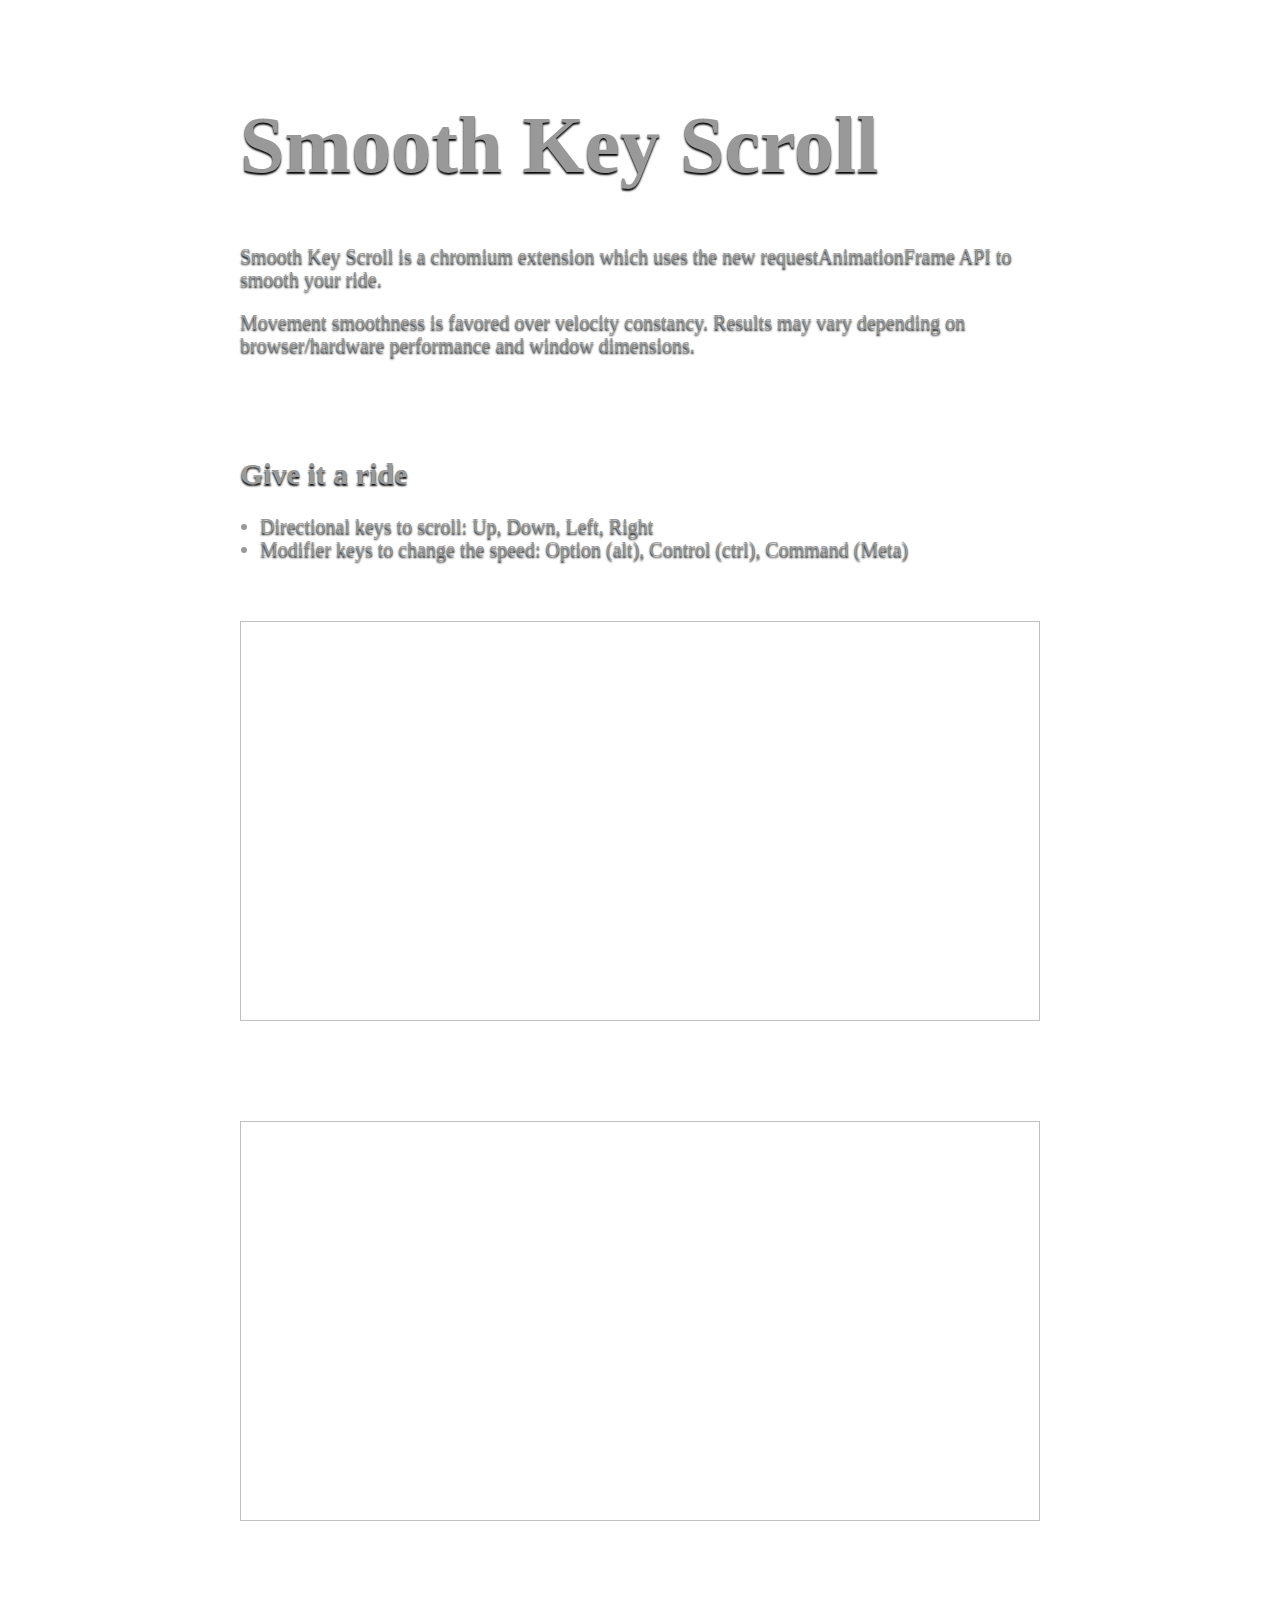
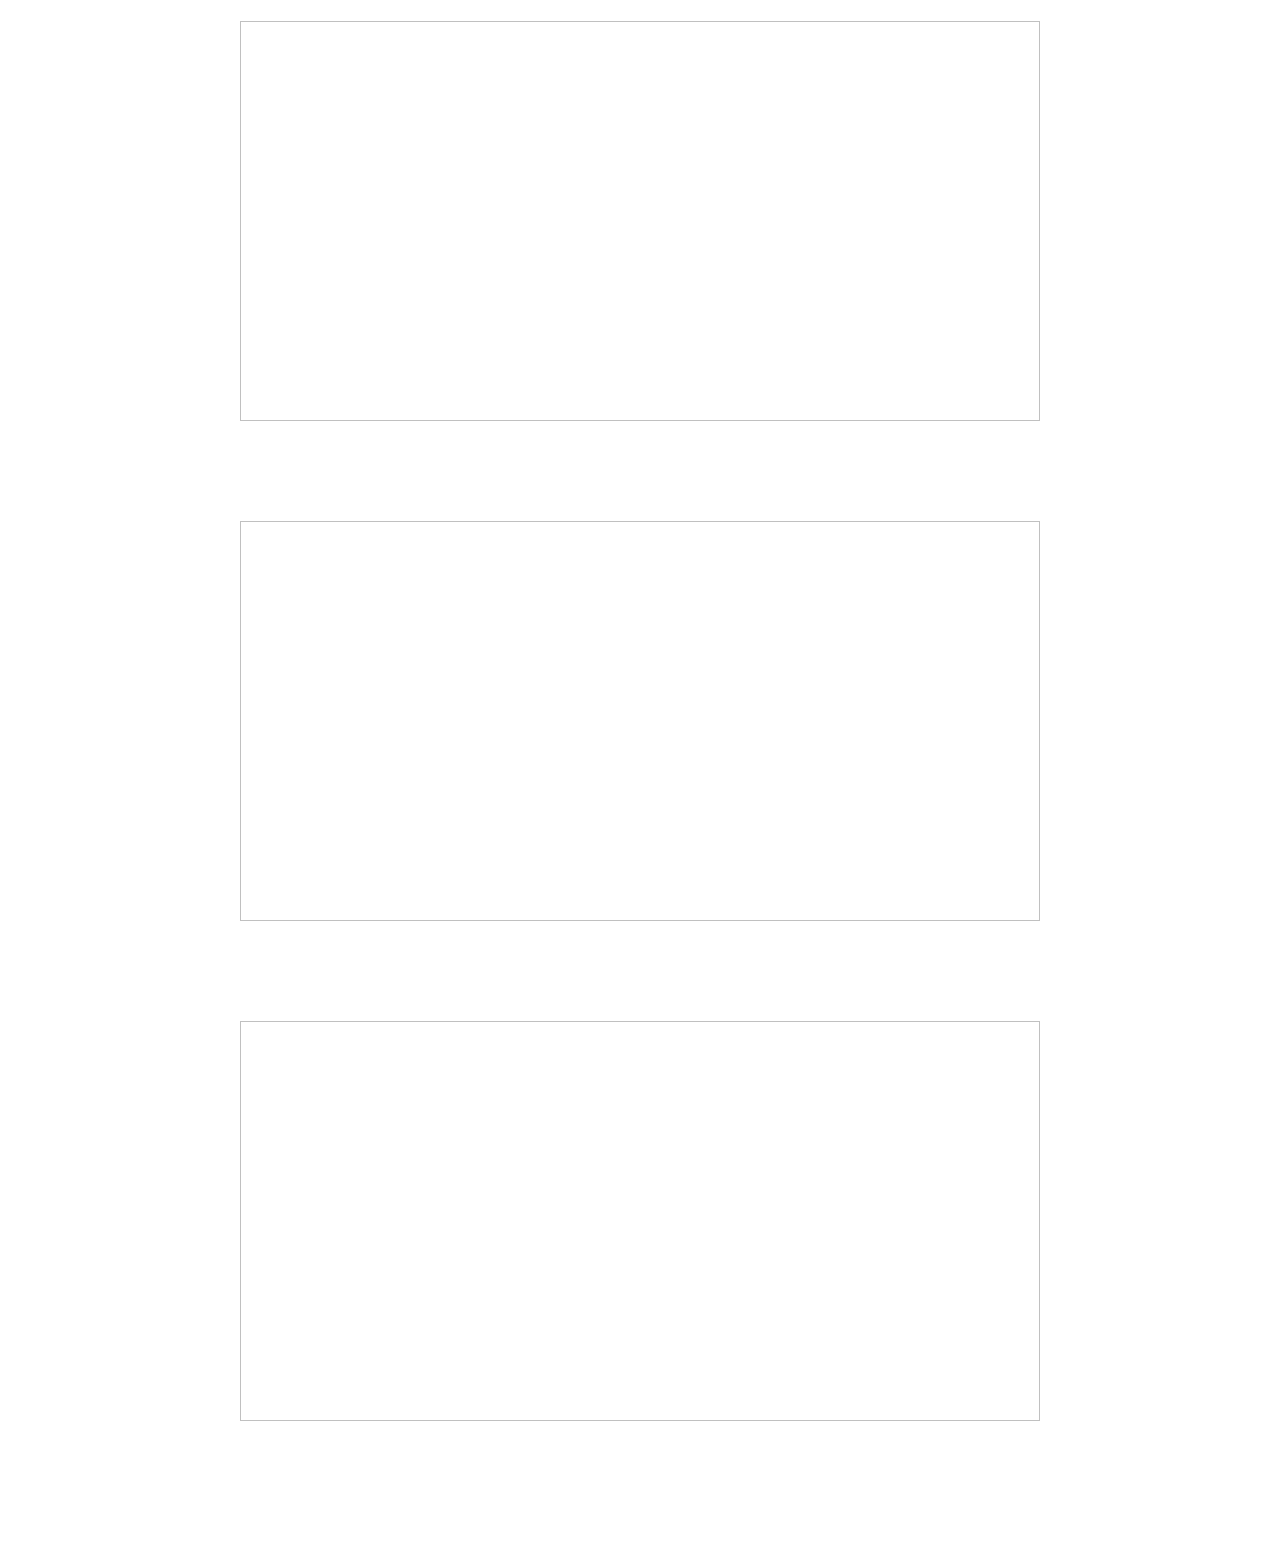
==== index.html @ c64a532a "Merge branch 'release/1.2'" ====
<html>
<head>
    <title>smoothscroll</title>

    <script type="text/javascript" src="inject.js"></script>

    <script type="text/javascript" src="http://use.typekit.com/vjf3uwo.js"></script>
    <script type="text/javascript">try{Typekit.load();}catch(e){}</script>

    <style type="text/css">
    
        body {
            width: 800px;
            margin: 100px auto;
            font-family: museo;
            font-size: 20px;
            /*color: #1c1c1c;*/
            /*text-shadow:0 1px 0 #5E5E5E;*/
            color: hsl(0, 0%, 60%);
            text-shadow: 0 2px 2px #000;
            background: url(http://subtlepatterns.com/patterns/concrete_wall.png);
        }
        h1{
            font-size: 80px;            
        }

        #instructions {
            margin:  100px 0 0 0;
        }
        img.fixie {
            width: 800px;
            height: 400px;
            margin: 40px 0px;
        }

        
        ul {
            padding: 0 0 0 20px;
        }

    </style>

</head>
<body>
<h1>Smooth Key Scroll</h1>

<p>Smooth Key Scroll is a chromium extension which uses the new requestAnimationFrame API to smooth your ride.</p>
<p>Movement smoothness is favored over velocity constancy. Results may vary depending on browser/hardware performance and window dimensions.</p>

<div id="instructions">
    <h2 >Give it a ride</h2>
    <ul>
        <li>Directional keys to scroll: Up, Down, Left, Right</li></li>
        <li>Modifier keys to change the speed: Option (alt), Control (ctrl), Command (Meta)</li></li>
    </ul>
</div>

<script type="text/javascript">

    for (var i = 0; i < 5; i++) {
        document.body.appendChild(document.createElement('img')).className = "fixie";
        for (var e = 0; e < 5; e++) {
            document.body.appendChild(document.createElement('p')).className = "fixie";
        }
    }
</script>

<script type="text/javascript" src="https://raw.github.com/rthprog/fixie/master/fixie_min.js"></script>
<script>document.write('<script src="http://' + (location.host || 'localhost').split(':')[0] + ':35729/livereload.js?snipver=1"></' + 'script>')</script>
</body>
</html>
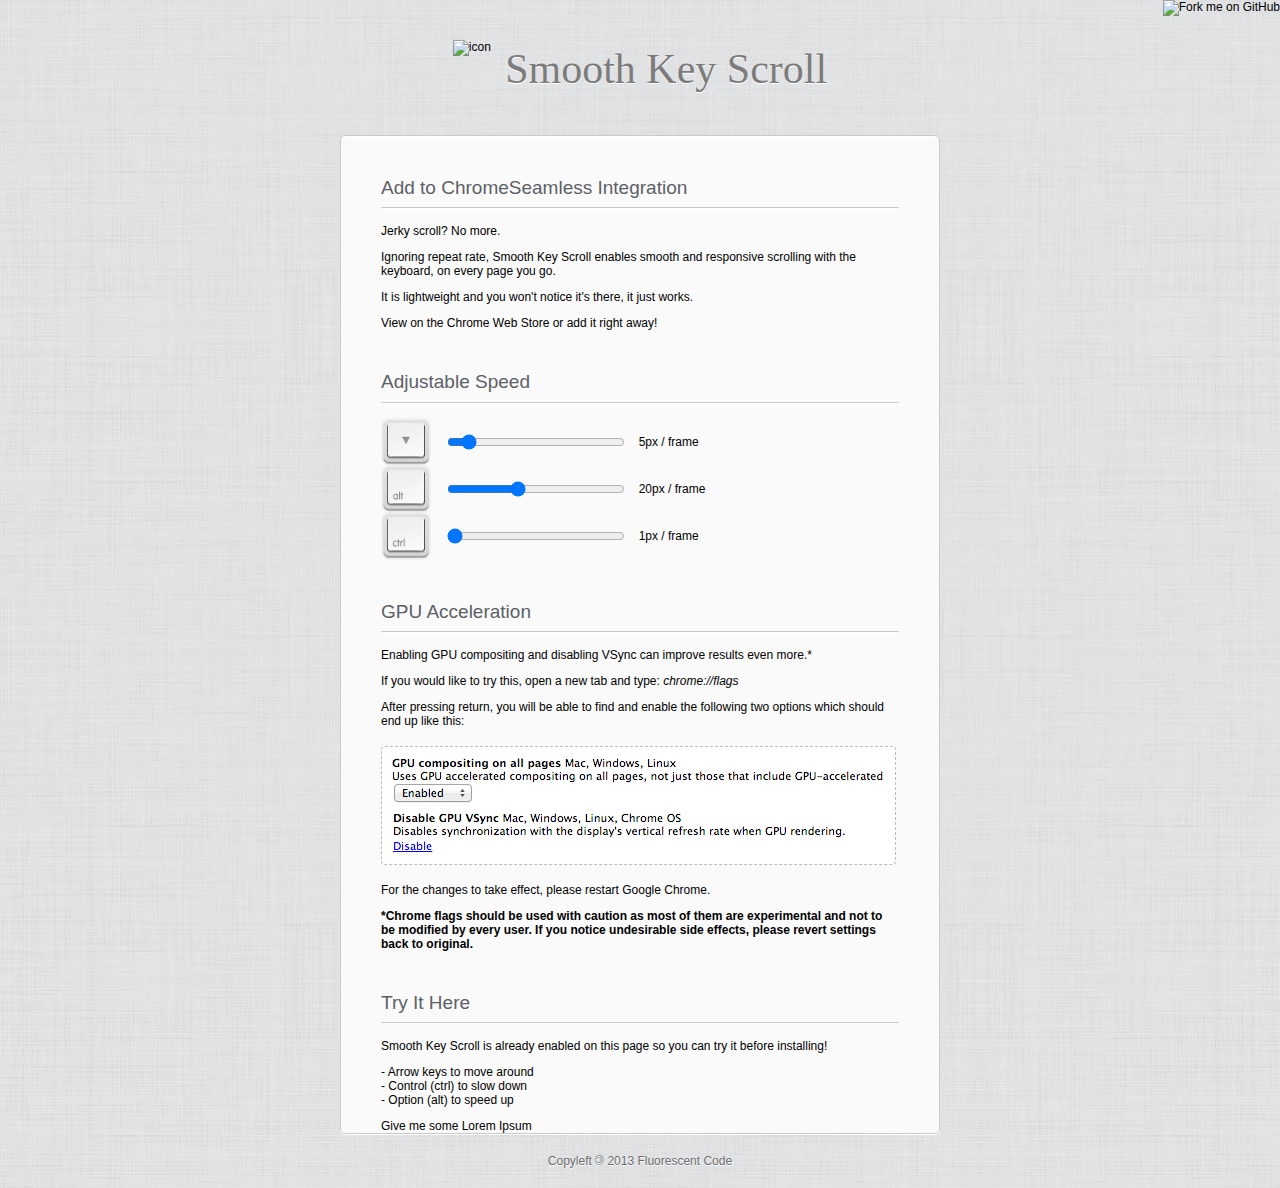
==== commit f3081f00: "Update inline isntall link" ====
--- a/index.html
+++ b/index.html
@@ -1,71 +1,144 @@
-<html>
-<head>
-    <title>smoothscroll</title>
+<!DOCTYPE html>
+<html lang="en">
+    <head>
+        <meta charset="utf-8">
+        <title>Smooth Key Scroll</title>
 
-    <script type="text/javascript" src="inject.js"></script>
+        <link rel="stylesheet" href="crx/options/css/chrome-bootstrap.css">
+        <link rel="stylesheet" href="crx/options/css/options.css">
+        <link rel="stylesheet" href="index.css">
+        <link rel="icon" type="image/png" href="crx/icon.png">
+        <link rel="chrome-webstore-item" href="https://chrome.google.com/webstore/detail/gphmhpfbknciemgfnfhjapilmcaecljh">
+    </head>
+    <body>
+        <a href="http://github.com/aristidesfl/smoothkeyscroll/"><img style="position: absolute; top: 0; right: 0; border: 0;" src="https://s3.amazonaws.com/github/ribbons/forkme_right_white_ffffff.png" alt="Fork me on GitHub"></a>
 
-    <script type="text/javascript" src="http://use.typekit.com/vjf3uwo.js"></script>
-    <script type="text/javascript">try{Typekit.load();}catch(e){}</script>
+        <header class="center">
+            <img id="icon" src="crx/icon.png" alt="icon" >
+            <span id="title" class="">Smooth Key Scroll</span>
+        </header>
 
-    <style type="text/css">
-    
-        body {
-            width: 800px;
-            margin: 100px auto;
-            font-family: museo;
-            font-size: 20px;
-            /*color: #1c1c1c;*/
-            /*text-shadow:0 1px 0 #5E5E5E;*/
-            color: hsl(0, 0%, 60%);
-            text-shadow: 0 2px 2px #000;
-            background: url(http://subtlepatterns.com/patterns/concrete_wall.png);
-        }
-        h1{
-            font-size: 80px;            
-        }
+        <section id="wrapper" class="center roundCorners width">
 
-        #instructions {
-            margin:  100px 0 0 0;
-        }
-        img.fixie {
-            width: 800px;
-            height: 400px;
-            margin: 40px 0px;
-        }
+            <h1><a id="install" class="button" href="" onclick="chrome.webstore.install()"><span>Add to Chrome<img id="store" src="images/chrome.png" alt=""></span></a>Seamless Integration</h1>
 
-        
-        ul {
-            padding: 0 0 0 20px;
-        }
+            <p>Jerky scroll? No more.</p>
+            <p>
+            Ignoring repeat rate, Smooth Key Scroll enables smooth and responsive scrolling with the keyboard, on every page you go.
+            </p>
+            <P>It is lightweight and you won't notice it's there, it just works.</P>
 
-    </style>
 
-</head>
-<body>
-<h1>Smooth Key Scroll</h1>
+            <p>View on the <a class="intext" href="//chrome.google.com/webstore/detail/smooth-key-scroll/gphmhpfbknciemgfnfhjapilmcaecljh">Chrome Web Store</a> or add it right away!</p>
 
-<p>Smooth Key Scroll is a chromium extension which uses the new requestAnimationFrame API to smooth your ride.</p>
-<p>Movement smoothness is favored over velocity constancy. Results may vary depending on browser/hardware performance and window dimensions.</p>
 
-<div id="instructions">
-    <h2 >Give it a ride</h2>
-    <ul>
-        <li>Directional keys to scroll: Up, Down, Left, Right</li></li>
-        <li>Modifier keys to change the speed: Option (alt), Control (ctrl), Command (Meta)</li></li>
-    </ul>
-</div>
+            <h1>Adjustable Speed</h1>
+            <div class="setting group-content">
+                <div class="container">
+                    <img src="crx/options/images/arrow.png" alt="Normal" class="key">
+                     <input id="Normal" class="setting element slider " type="range" max="50" min="1" step="1" value="5" title="Number of pixels scrolled per frame at approximately 60 frames per second">
+                    <span class="value" title="Number of pixels scrolled per frame at approximately 60 frames per second">5px / frame</span>
+                </div>
+                <div class="container">
+                    <img src="crx/options/images/alt.png" alt="alt" class="key">
+                    <input id="Alt" class="slider" type="range" max="50" min="1" step="1" value="20" title="Number of pixels scrolled per frame at approximately 60 frames per second">
+                    <span class="value" title="Number of pixels scrolled per frame at approximately 60 frames per second">20px / frame</span>
+                </div>
+                <div class="container">
+                    <img src="crx/options/images/ctrl.png" alt="ctrl" class="key">
+                    <input id="Control" class="slider" type="range" max="50" min="1" step="1" value="1" title="Number of pixels scrolled per frame at approximately 60 frames per second">
+                    <span class="value" title="Number of pixels scrolled per frame at approximately 60 frames per second">1px / frame</span>
+                </div>
+            </div>
 
-<script type="text/javascript">
+            <h1>GPU Acceleration</h1>
+            <p>Enabling GPU compositing and disabling VSync can improve results even more.*
+            </p>
+            <p>If you would like to try this, open a new tab and type: <i>chrome://flags</i></p>
+            <p>After pressing return, you will be able to find and enable the following two options which should end up like this:</p>
 
-    for (var i = 0; i < 5; i++) {
-        document.body.appendChild(document.createElement('img')).className = "fixie";
-        for (var e = 0; e < 5; e++) {
-            document.body.appendChild(document.createElement('p')).className = "fixie";
-        }
-    }
-</script>
+            <div id="flags">
+                <img  src="crx/options/images/bestresults.png" alt="GPU compositing settings">
+            </div>
 
-<script type="text/javascript" src="https://raw.github.com/rthprog/fixie/master/fixie_min.js"></script>
-<script>document.write('<script src="http://' + (location.host || 'localhost').split(':')[0] + ':35729/livereload.js?snipver=1"></' + 'script>')</script>
-</body>
-</html>+            <p>For the changes to take effect, please restart Google Chrome.</p>
+
+            <p><b>*Chrome flags should be used with caution as most of them are experimental and not to be modified by every user.
+
+            If you notice undesirable side effects, please revert settings back to original.</b>
+            </p>
+
+
+            <h1>Try It Here</h1>
+
+            <p>Smooth Key Scroll is already enabled on this page so you can try it before installing!</p>
+            <ul>
+                <li>- Arrow keys to move around</li>
+                <li>- Control (ctrl) to slow down</li>
+                <li>- Option (alt) to speed up</li>
+            </ul>
+            <div id="more">
+                <a class="button"><span>Give me some Lorem Ipsum</span></a>
+            </div>
+        </section>
+        <footer>
+            Copyleft <span style="-moz-transform: scaleX(-1); -o-transform: scaleX(-1); -webkit-transform: scaleX(-1); transform: scaleX(-1); display: inline-block;">
+                &copy;
+            </span> 2013 Fluorescent Code
+        </footer>
+
+        <!-- Javascript -->
+        <script src="http://ajax.googleapis.com/ajax/libs/jquery/1.9.0/jquery.min.js"></script>
+        <script>window.jQuery || document.write('<script src="crx/options/javascript/jquery.js"><\/script>')</script>
+        <script src="crx/inject.js"></script>
+        <script src="crx/options/javascript/options.js"></script>
+        <script type="text/javascript" src="https://raw.github.com/ryhan/fixie/master/fixie_min.js"></script>
+
+
+        <!-- Lorem Ipsum -->
+        <script type="text/javascript">
+            var phrases = [
+                'Some more please',
+                'I need more space',
+                'Even more please',
+                'Not satisfied yet',
+                'I like to scroll fast',
+                "Let's go wild",
+                'Why not some more?',
+                'Not satisfied yet?',
+                'Maybe see a doctor?',
+                "Gimme more!"
+            ]
+            var phrasesIndex = 0
+            $('#more').on('click', function(){
+                for (var i = 0; i < 2; i++) {
+                    $('#more').before('<img src="images/lorem.png" class="lorem">');
+                    for (var e = 0; e < 7; e++) {
+                        $('#more').before('<p class="fixie"></p>');
+                    }
+                }
+                $('#more>a>span').text(phrases[phrasesIndex]);
+                phrasesIndex += 1;
+                if (phrasesIndex == phrases.length) {
+                    phrasesIndex = 0;
+                }
+                fixie.init();
+            });
+        </script>
+
+        <!-- Google Analytics -->
+        <script type="text/javascript">
+
+          var _gaq = _gaq || [];
+          _gaq.push(['_setAccount', 'UA-31883206-2']);
+          _gaq.push(['_trackPageview']);
+
+          (function() {
+            var ga = document.createElement('script'); ga.type = 'text/javascript'; ga.async = true;
+            ga.src = ('https:' == document.location.protocol ? 'https://ssl' : 'http://www') + '.google-analytics.com/ga.js';
+            var s = document.getElementsByTagName('script')[0]; s.parentNode.insertBefore(ga, s);
+          })();
+
+        </script>
+    </body>
+</html>
--- a/crx/options/css/options.css
+++ b/crx/options/css/options.css
@@ -0,0 +1,133 @@
+@font-face {
+    font-family: 'chino-displaythin';
+    src: url('../fonts/chino-displaythin-webfont.eot');
+    src: url('../fonts/chino-displaythin-webfont.eot?#iefix') format('embedded-opentype'), url('../     llfonts/chino-displaythin-webfont.woff') format('woff'), url('../     llfonts/chino-displaythin-webfont.ttf') format('truetype'), url('../     llfonts/chino-displaythin-webfont.svg#chino_displayregular') format('svg');
+    font-weight: normal;
+    font-style: normal;
+}
+
+* {
+    -webkit-box-sizing: border-box;
+    -moz-box-sizing: border-box;
+    -ms-box-sizing: border-box;
+    box-sizing: border-box;
+}
+
+body {
+    background: url(../images/linen.png);
+}
+
+header {
+    background: transparent;
+    margin-top: 40px;
+    margin-bottom: 40px;
+    text-align: center;
+}
+
+footer {
+    text-align: center;
+    color: rgb(109, 109, 109);
+    text-shadow: 0 1px 0 white;
+    -webkit-font-smoothing: antialiased;
+    margin: 20px;
+    font-size: 12px;
+}
+
+#options {
+    width: 401px;
+}
+
+#icon {
+    vertical-align: middle;
+    display: inline-block;
+    margin-right: 11px;
+    height: 55px;
+}
+
+#wrapper {
+    background: rgb(250, 250, 250);
+    display: block;
+    position: static;
+    border: 1px solid #CACACA;
+    padding: 0px 40px;
+    width: 600px;
+
+    -webkit-box-shadow: 0px 1px 0px white, inset 0px 1px 0px white;
+    box-shadow: 0px 1px 0px white, inset 0px 1px 0px white;
+    margin: 0 auto;
+    z-index: 1;
+    position: relative;
+}
+
+#title {
+    font-size: 42px;
+    text-align: center;
+    display: inline-block;
+    margin: 0 0 -10px 0;
+    vertical-align: top;
+    color: rgb(124, 124, 124);
+    font-family: chino-displaythin;
+    text-shadow: 0px 1px 0px white;
+    line-height: 1.4em;
+}
+
+h1 {
+    border-bottom: 1px solid #CACACA;
+    display: block;
+    height: 1.7em;
+    margin: 40px 0 16px 0;
+    vertical-align: bottom;
+
+    -webkit-box-shadow: 0px 1px 0px white;
+    box-shadow: 0px 1px 0px white;
+    -webkit-font-smoothing: antialiased;
+    line-height: 1.3em;
+    font-size: 19px;
+}
+
+#flags {
+    border: 1px dashed rgb(187, 187, 187);
+    border-radius: 4px;
+    width: 515px;
+    background: white;
+    padding: 2px 0 0 2px;
+    margin: 18px 0;
+}
+
+.inline-block {
+    display: inline-block;
+    vertical-align: middle;
+}
+
+.width {
+    width: 800px;
+}
+
+.center {
+    margin-left: auto;
+    position: static;
+    margin-right: auto;
+}
+
+.roundCorners {
+    border-radius: 5px;
+}
+
+.slider {
+    width: 178px;
+    display: inline-block;
+    vertical-align: middle;
+    margin: 0px 10px 0px 13px;
+}
+
+.label {
+    width: 60px;
+    vertical-align: middle;
+    display: inline-block;
+}
+
+.key {
+    width: 50px;
+    vertical-align: middle;
+    margin-top: -3px;
+}
--- a/index.css
+++ b/index.css
@@ -0,0 +1,43 @@
+body {
+    width: 600px;
+    margin: 0 auto;
+}
+a {color: black;}
+
+.paper {
+    position: relative;
+        
+    width: 521px;
+        
+    padding: 0px;
+        margin: 0 auto;
+        background-color: #fff;
+        /*-webkit-box-shadow: 0 0 4px rgba(0, 0, 0, 0.2), inset 0 0 50px rgba(0, 0, 0, 0.1);  */
+        /*-moz-box-shadow: 0 0 4px rgba(0, 0, 0, 0.2), inset 0 0 50px rgba(0, 0, 0, 0.1);  */
+        
+    box-shadow: 0 0 5px rgba(0, 0, 0, 0.2);
+        
+    margin: 24px 0;
+}
+
+.paper:before, .paper:after
+{
+    position: absolute;
+    width: 40%;
+    height: 10px;
+    content: ' ';
+    left: 8px;
+    bottom: 12px;
+    background: transparent;
+    -webkit-transform: skew(-5deg) rotate(-5deg);
+    transform: skew(-5deg) rotate(-5deg);
+    box-shadow: 0 6px 12px rgba(0, 0, 0, 0.3);
+    z-index: -1;
+}
+.paper:after
+{
+    left: auto;
+    right: 8px;
+    -webkit-transform: skew(5deg) rotate(5deg);
+    transform: skew(5deg) rotate(5deg);
+}
